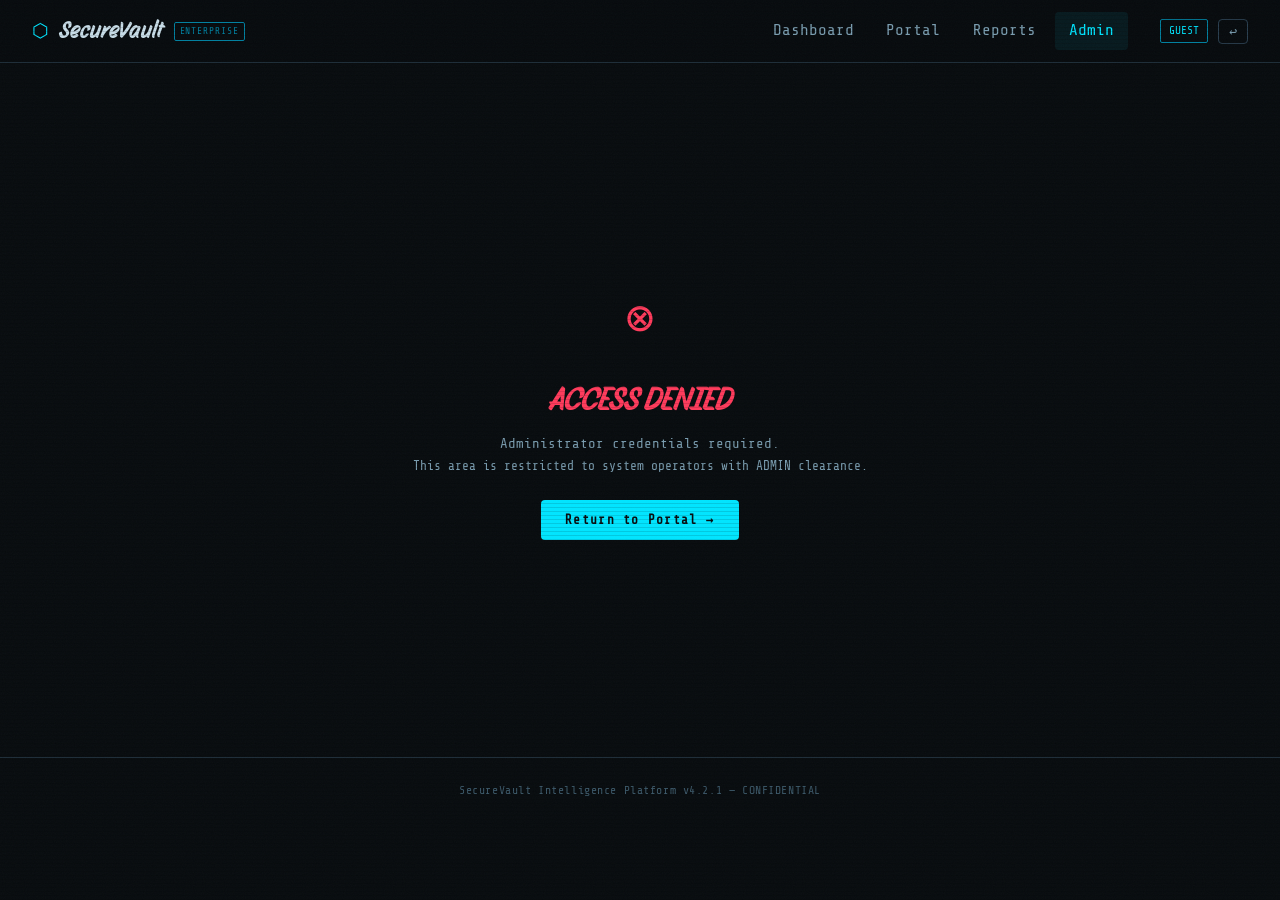
==== admin.html @ 69242add "initial commit 2" ====
<!DOCTYPE html>
<html lang="en">
<head>
  <meta charset="UTF-8" />
  <meta name="viewport" content="width=device-width, initial-scale=1.0" />
  <title>VulnerIOC — Admin Console</title>
  <link rel="stylesheet" href="style.css" />
  <link href="https://fonts.googleapis.com/css2?family=Share+Tech+Mono&family=Story+Script&display=swap" rel="stylesheet">
</head>
<body>
  <div class="scanline"></div>
  <div class="noise"></div>

  <nav class="navbar">
    <div class="nav-brand">
      <span class="brand-icon">⬡</span>
      <span class="brand-name">SecureVault</span>
      <span class="brand-tag">ENTERPRISE</span>
    </div>
    <div class="nav-links">
      <a href="index.html" class="nav-link">Dashboard</a>
      <a href="portal.html" class="nav-link">Portal</a>
      <a href="reports.html" class="nav-link">Reports</a>
      <a href="admin.html" class="nav-link active">Admin</a>
    </div>
    <div class="nav-user">
      <span class="user-badge" id="userDisplay">GUEST</span>
      <button class="btn-logout" onclick="logout()">↩</button>
    </div>
  </nav>

  <!-- VULN #8: Access control is purely client-side CSS/JS visibility toggle.
       The admin panel content is present in the DOM; the "lock" just hides it.
       Attacker can use devtools or JS to reveal it. -->

  <main class="admin-main">

    <div id="accessDenied" class="denied-panel">
      <div class="denied-content">
        <span class="denied-icon">⊗</span>
        <h2>ACCESS DENIED</h2>
        <p>Administrator credentials required.</p>
        <p class="dim">This area is restricted to system operators with ADMIN clearance.</p>
        <a href="portal.html" class="btn-primary" style="margin-top:1.5rem">Return to Portal →</a>
      </div>
    </div>

    <!-- Admin content is in DOM but hidden via CSS class. Just remove the class. -->
    <div id="adminConsole" class="admin-console hidden">
      <div class="page-header">
        <h1 class="page-title">// ADMIN CONSOLE</h1>
        <p class="page-sub">System configuration and operator management.</p>
      </div>

      <div class="admin-grid">

        <div class="admin-card">
          <h3>System Status</h3>
          <div class="status-list">
            <div class="status-row"><span>Core Engine</span><span class="badge green">ONLINE</span></div>
            <div class="status-row"><span>Threat DB</span><span class="badge green">SYNC</span></div>
            <div class="status-row"><span>Vault Storage</span><span class="badge yellow">DEGRADED</span></div>
            <div class="status-row"><span>Audit Log</span><span class="badge green">ACTIVE</span></div>
          </div>
        </div>

        <div class="admin-card">
          <h3>Operator Accounts</h3>
          <div class="op-list" id="opList"></div>
        </div>

        <div class="admin-card full-span">
          <h3>⚠ Master Vault — Administrator Access</h3>
          <p class="dim">Restricted administrative vault. Authenticated admin access only.</p>
          <div class="vault-display">
            <span class="flag-text">FLAG{cl13nt_s1d3_4cc3ss_c0ntr0l_byp4ss_d0m_h1dd3n}</span>
            <p style="margin-top:1rem; opacity:0.5; font-size:0.75rem">
              VAULT-KEY: 7f3a-9c2b-e1d4-0f8a<br/>
              ROTATION: 2024-12-01<br/>
              CLEARANCE: ULTRA
            </p>
          </div>
        </div>

        <div class="admin-card">
          <h3>Config Override</h3>
          <p class="dim">Raw configuration injection (maintenance only).</p>
          <!-- VULN #9: eval() on user input -->
          <textarea id="configInput" class="config-textarea" placeholder="// Enter config expression&#10;// e.g. getSystemInfo()"></textarea>
          <button onclick="runConfig()" class="btn-danger">EXECUTE</button>
          <pre id="configOutput" class="config-output"></pre>
        </div>

        <div class="admin-card">
          <h3>Session Inspector</h3>
          <p class="dim">View raw session storage for debugging.</p>
          <button onclick="dumpStorage()" class="btn-ghost">DUMP STORAGE</button>
          <pre id="storageOutput" class="config-output"></pre>
        </div>

      </div>
    </div>
  </main>

  <footer class="footer">
    <p>SecureVault Intelligence Platform v4.2.1 — CONFIDENTIAL</p>
  </footer>

  <script src="app.js"></script>
  <script>
    // ─── CLIENT-SIDE ACCESS CONTROL — VULN #8 ───────────────────────────────
    // Role check happens here and only controls CSS visibility.
    // The admin panel HTML is already in the DOM.
    function checkAccess() {
      const token = localStorage.getItem('sv_token');
      if (!token) {
        showDenied();
        return;
      }

      try {
        const parts = token.split('.');
        const payload = JSON.parse(atob(parts[1]));

        if (payload.role === 'admin') {
          showAdmin(payload);
        } else {
          showDenied();
          // But the content is right there in the DOM... just toggle the classes.
        }
      } catch {
        showDenied();
      }
    }

    function showDenied() {
      document.getElementById('accessDenied').style.display = 'flex';
      document.getElementById('adminConsole').classList.add('hidden');
    }

    function showAdmin(payload) {
      document.getElementById('accessDenied').style.display = 'none';
      document.getElementById('adminConsole').classList.remove('hidden');
      document.getElementById('userDisplay').textContent = payload.name.split(' ')[0].toUpperCase();
      renderOperators();
    }

    // Operator list (also sensitive data in-page)
    const OPERATORS = [
      { uid: 1,   name: 'System Operator', role: 'admin',   status: 'active' },
      { uid: 101, name: 'Operator One',    role: 'analyst', status: 'active' },
      { uid: 102, name: 'John Smith',      role: 'analyst', status: 'suspended' },
    ];

    function renderOperators() {
      const html = OPERATORS.map(o => `
        <div class="op-row">
          <span class="op-uid">#${o.uid}</span>
          <span class="op-name">${o.name}</span>
          <span class="badge ${o.role === 'admin' ? 'red' : 'blue'}">${o.role}</span>
          <span class="badge ${o.status === 'active' ? 'green' : 'yellow'}">${o.status}</span>
        </div>`).join('');
      document.getElementById('opList').innerHTML = html;
    }

    // VULN #9: eval() — code execution from textarea
    function runConfig() {
      const code = document.getElementById('configInput').value;
      try {
        const result = eval(code); // intentional
        document.getElementById('configOutput').textContent =
          typeof result !== 'undefined' ? String(result) : '(no return value)';
      } catch (e) {
        document.getElementById('configOutput').textContent = 'Error: ' + e.message;
      }
    }

    // Helper available in eval context — attacker will discover via source inspection
    function getSystemInfo() {
      return JSON.stringify({
        version: '4.2.1',
        vaultKey: 'FLAG{3v4l_1s_3v1l_c0d3_3x3cut10n_9f2a}',
        build: 'internal',
      }, null, 2);
    }

    function dumpStorage() {
      const data = {};
      for (let i = 0; i < localStorage.length; i++) {
        const key = localStorage.key(i);
        data[key] = localStorage.getItem(key);
      }
      document.getElementById('storageOutput').textContent = JSON.stringify(data, null, 2);
    }

    checkAccess();
  </script>
</body>
</html>
---- style.css ----
/* ─── SecureVault CSS ──────────────────────────────────────────────────────── */
@import url('https://fonts.googleapis.com/css2?family=Share+Tech+Mono&family=UnifrakturMaguntia&family=Story+Script&display=swap');

:root {
  --bg:        #080c0f;
  --bg2:       #0d1318;
  --bg3:       #111920;
  --border:    #1e2d38;
  --border2:   #2a3f50;
  --text:      #c8dde8;
  --text2:     #7a9db0;
  --text3:     #3d5a6b;
  --accent:    #00e5ff;
  --accent2:   #0080a0;
  --red:       #ff3b5c;
  --orange:    #ff8c00;
  --yellow:    #ffd600;
  --green:     #00e676;
  --purple:    #bb86fc;
  --flag:      #00e5ff;

  --font-mono: 'Share Tech Mono', monospace;
  --font-head: 'Story Script', cursive;
  --hero-title: 'UnifrakturMaguntia', cursive;

  --radius:    4px;
  --transition: 0.15s ease;
}

*, *::before, *::after { box-sizing: border-box; margin: 0; padding: 0; }

html { scroll-behavior: smooth; }

body {
  background: var(--bg);
  color: var(--text);
  font-family: var(--font-mono);
  font-size: 14px;
  line-height: 1.6;
  min-height: 100vh;
  overflow-x: hidden;
}

/* ─── ATMOSPHERIC ─────────────────────────────────────────────────────────── */
.scanline {
  position: fixed; inset: 0; pointer-events: none; z-index: 9999;
  background: repeating-linear-gradient(
    to bottom,
    transparent 0px,
    transparent 3px,
    rgba(0,0,0,0.12) 3px,
    rgba(0,0,0,0.12) 4px
  );
}
.noise {
  position: fixed; inset: 0; pointer-events: none; z-index: 9998; opacity: 0.03;
  background-image: url("data:image/svg+xml,%3Csvg viewBox='0 0 200 200' xmlns='http://www.w3.org/2000/svg'%3E%3Cfilter id='n'%3E%3CfeTurbulence type='fractalNoise' baseFrequency='0.9' numOctaves='4' stitchTiles='stitch'/%3E%3C/filter%3E%3Crect width='100%25' height='100%25' filter='url(%23n)'/%3E%3C/svg%3E");
  background-size: 200px 200px;
}

/* ─── NAVBAR ──────────────────────────────────────────────────────────────── */
.navbar {
  display: flex; align-items: center; gap: 2rem;
  padding: 0.75rem 2rem;
  border-bottom: 1px solid var(--border);
  background: rgba(8,12,15,0.95);
  backdrop-filter: blur(10px);
  position: sticky; top: 0; z-index: 100;
}
.nav-brand { display: flex; align-items: center; gap: 0.6rem; text-decoration: none; }
.brand-icon { color: var(--accent); font-size: 1.2rem; }
.brand-name { font-family: var(--font-head); font-weight: 800; font-size: 1.4rem; color: var(--text); letter-spacing: 0.05em; }
.brand-tag  { font-size: 0.6rem; max-width: 380px; color: var(--accent2); border: 1px solid var(--accent2); padding: 1px 5px; border-radius: 2px; letter-spacing: 0.1em; }
.nav-links  { display: flex; gap: 0.25rem; margin-left: auto; }
.nav-link   { padding: 0.4rem 0.9rem; color: var(--text2); text-decoration: none; border-radius: var(--radius); transition: var(--transition); font-size: 1rem; }
.nav-link:hover, .nav-link.active { color: var(--accent); background: rgba(0,229,255,0.07); }
.nav-user   { display: flex; align-items: center; gap: 0.6rem; }
.user-badge { font-size: 0.7rem; color: var(--accent); border: 1px solid var(--accent2); padding: 2px 8px; border-radius: 2px; }
.btn-logout { background: none; border: 1px solid var(--border2); color: var(--text2); padding: 4px 10px; border-radius: var(--radius); cursor: pointer; font-family: var(--font-mono); transition: var(--transition); }
.btn-logout:hover { border-color: var(--red); color: var(--red); }

/* ─── BUTTONS ─────────────────────────────────────────────────────────────── */
.btn-primary {
  display: inline-block; padding: 0.6rem 1.5rem;
  background: var(--accent); color: var(--bg); border: none;
  font-family: var(--font-mono); font-size: 0.8rem; letter-spacing: 0.1em;
  border-radius: var(--radius); cursor: pointer; text-decoration: none;
  transition: var(--transition); font-weight: bold;
}
.btn-primary:hover { background: #33ecff; transform: translateY(-1px); }
.btn-primary.full-width { width: 100%; text-align: center; }
.btn-ghost {
  display: inline-block; padding: 0.6rem 1.5rem;
  background: transparent; color: var(--text2); border: 1px solid var(--border2);
  font-family: var(--font-mono); font-size: 0.8rem; letter-spacing: 0.1em;
  border-radius: var(--radius); cursor: pointer; text-decoration: none;
  transition: var(--transition);
}
.btn-ghost:hover { border-color: var(--accent); color: var(--accent); }
.btn-search {
  padding: 0.6rem 1.2rem;
  background: var(--bg3); border: 1px solid var(--border2); color: var(--accent);
  font-family: var(--font-mono); font-size: 0.75rem; letter-spacing: 0.1em;
  border-radius: var(--radius); cursor: pointer; transition: var(--transition);
}
.btn-search:hover { background: rgba(0,229,255,0.1); }
.btn-danger {
  padding: 0.5rem 1.2rem;
  background: rgba(255,59,92,0.1); border: 1px solid var(--red); color: var(--red);
  font-family: var(--font-mono); font-size: 0.75rem; letter-spacing: 0.1em;
  border-radius: var(--radius); cursor: pointer; transition: var(--transition); margin-top: 0.5rem;
}
.btn-danger:hover { background: rgba(255,59,92,0.2); }

/* ─── DASHBOARD ───────────────────────────────────────────────────────────── */
.dashboard { padding: 2rem; max-width: 1400px; margin: 0 auto; }

.hero-section {
  display: grid; grid-template-columns: 1fr 1fr; gap: 4rem;
  padding: 4rem 0 3rem; border-bottom: 1px solid var(--border);
}
.hero-eyebrow { font-size: 0.7rem; letter-spacing: 0.06em; color: var(--red); margin-bottom: 1rem; }
.hero-title {
  font-family: var(--hero-title); font-size: 5rem; font-weight: 800; line-height: 1.05;
  color: var(--text); margin-bottom: 1.5rem;
}
.hero-title em { color: var(--accent); font-style: normal; }
.hero-sub { color: var(--text2); max-width: 450px; margin-bottom: 2rem; line-height: 1.7; font-size: 1rem; }
.hero-cta { display: flex; gap: 1rem; align-items: center; }

.hex-grid {
  display: grid; grid-template-columns: repeat(3,1fr); gap: 1rem;
  margin-bottom: 2rem;
}
.hex {
  aspect-ratio: 1; border: 1px solid var(--border2); border-radius: 4px;
  background: var(--bg2); transition: var(--transition);
}
.hex.active { border-color: var(--accent2); background: rgba(0,229,255,0.05); }
.hex.pulsing {
  border-color: var(--accent); background: rgba(0,229,255,0.1);
  animation: pulse 2s ease-in-out infinite;
}
@keyframes pulse {
  0%,100% { box-shadow: 0 0 0 0 rgba(0,229,255,0.3); }
  50%      { box-shadow: 0 0 20px 5px rgba(0,229,255,0.15); }
}

.status-panel { display: flex; gap: 2rem; }
.stat { display: flex; flex-direction: column; }
.stat-val { font-family: var(--font-head); font-size: 2rem; font-weight: 800; color: var(--accent); }
.stat-lbl { font-size: 0.7rem; color: var(--text3); letter-spacing: 0.1em; }

.section-title {
  font-family: var(--font-mono); font-size: 0.8rem; letter-spacing: 0.2em;
  color: var(--accent2); margin-bottom: 1.5rem; padding-top: 2.5rem;
}

.feed-grid {
  display: grid; grid-template-columns: repeat(auto-fill, minmax(280px, 1fr)); gap: 1px;
  border: 1px solid var(--border); background: var(--border);
}
.feed-card {
  background: var(--bg2); padding: 1.2rem;
  border-left: 3px solid var(--border2);
  transition: var(--transition);
}
.feed-card:hover { background: var(--bg3); }
.feed-card.sev-critical { border-left-color: var(--red); }
.feed-card.sev-high     { border-left-color: var(--orange); }
.feed-card.sev-medium   { border-left-color: var(--yellow); }
.feed-card.sev-low      { border-left-color: var(--text3); }
.feed-header { display: flex; justify-content: space-between; margin-bottom: 0.4rem; }
.feed-id  { font-size: 0.75rem; color: var(--text3); }
.feed-sev { font-size: 0.65rem; letter-spacing: 0.12em; color: var(--text2); }
.feed-type { font-family: var(--font-head); font-weight: 700; font-size: 0.9rem; margin-bottom: 0.3rem; }
.feed-desc { font-size: 0.78rem; color: var(--text2); line-height: 1.5; }

.search-section { padding-bottom: 3rem; }
.search-box { display: flex; gap: 0.5rem; margin-bottom: 1rem; }
.search-input {
  flex: 1; padding: 0.6rem 1rem; background: var(--bg2); border: 1px solid var(--border2);
  color: var(--text); font-family: var(--font-mono); font-size: 0.85rem;
  border-radius: var(--radius); outline: none; transition: var(--transition);
}
.search-input:focus { border-color: var(--accent); }
.search-results { margin-top: 0.5rem; }
.results-label { color: var(--text2); margin-bottom: 0.75rem; font-size: 0.8rem; }
.result-row {
  display: flex; gap: 1rem; padding: 0.6rem 0.8rem;
  background: var(--bg2); border: 1px solid var(--border); border-radius: var(--radius);
  margin-bottom: 0.4rem; font-size: 0.8rem;
}

/* ─── PORTAL ──────────────────────────────────────────────────────────────── */
.portal-main {
  padding: 3rem 2rem; max-width: 800px; margin: 0 auto;
  display: flex; flex-direction: column; gap: 1.5rem;
}
.portal-card {
  background: var(--bg2); border: 1px solid var(--border); border-radius: var(--radius);
  overflow: hidden;
}
.portal-card.hidden { display: none; }
.card-header { padding: 1.5rem 2rem; border-bottom: 1px solid var(--border); }
.card-icon { font-size: 1.5rem; color: var(--accent); display: block; margin-bottom: 0.5rem; }
.card-header h2 { font-family: var(--font-head); font-size: 1.3rem; font-weight: 800; margin-bottom: 0.25rem; }
.card-header p  { color: var(--text2); font-size: 0.8rem; }
.card-body { padding: 2rem; }

.field-group { margin-bottom: 1.2rem; }
.field-group label { display: block; font-size: 0.7rem; letter-spacing: 0.15em; color: var(--text3); margin-bottom: 0.4rem; }
.field-input {
  width: 100%; padding: 0.6rem 0.8rem; background: var(--bg3);
  border: 1px solid var(--border2); color: var(--text);
  font-family: var(--font-mono); font-size: 0.85rem;
  border-radius: var(--radius); outline: none; transition: var(--transition);
}
.field-input:focus { border-color: var(--accent); }
.field-hint { font-size: 0.75rem; color: var(--text3); margin-bottom: 1.2rem; line-height: 1.6; }
.error-msg { margin-top: 0.75rem; color: var(--red); font-size: 0.8rem; min-height: 1.2rem; }

.portal-grid { display: grid; grid-template-columns: repeat(2,1fr); gap: 1px; background: var(--border); margin-bottom: 1.5rem; }
.portal-tile {
  background: var(--bg3); padding: 1.5rem; display: flex; flex-direction: column;
  align-items: center; gap: 0.5rem; cursor: pointer; transition: var(--transition);
}
.portal-tile:hover { background: var(--bg2); }
.portal-tile.highlight { color: var(--red); }
.portal-tile.highlight:hover { background: rgba(255,59,92,0.05); }
.tile-icon { font-size: 1.5rem; }
.tile-label { font-size: 0.75rem; letter-spacing: 0.1em; }

.asset-display { min-height: 80px; }
.asset-row {
  display: flex; align-items: center; gap: 1rem;
  padding: 0.7rem; border-bottom: 1px solid var(--border);
  cursor: pointer; transition: var(--transition); font-size: 0.8rem;
}
.asset-row:hover { background: rgba(0,229,255,0.04); }
.asset-id { color: var(--text3); font-size: 0.7rem; }
.asset-name { flex: 1; }
.asset-arrow { color: var(--accent); }
.asset-detail { font-size: 0.82rem; }
.detail-row {
  display: flex; justify-content: space-between; padding: 0.5rem 0;
  border-bottom: 1px solid var(--border); color: var(--text2);
}
.detail-row span:first-child { color: var(--text3); font-size: 0.7rem; letter-spacing: 0.1em; }
.detail-body { margin-top: 1rem; line-height: 1.7; color: var(--text); }
.float-right { float: right; }

/* ─── REPORTS ─────────────────────────────────────────────────────────────── */
.reports-main { padding: 2rem; max-width: 1100px; margin: 0 auto; }
.page-header { padding: 2rem 0 1rem; }
.page-title { font-family: var(--font-head); font-size: 2rem; font-weight: 800; color: var(--accent); margin-bottom: 0.3rem; }
.page-sub { color: var(--text2); font-size: 0.82rem; }
.filter-bar { display: flex; align-items: center; gap: 0.75rem; margin-bottom: 1.5rem; flex-wrap: wrap; }
.filter-bar label { font-size: 0.7rem; letter-spacing: 0.15em; color: var(--text3); }
.hint-text { font-size: 0.72rem; color: var(--text3); }
.mono { font-family: var(--font-mono); }

.report-list { display: flex; flex-direction: column; gap: 1px; background: var(--border); }
.report-row {
  background: var(--bg2); padding: 1rem 1.25rem;
  display: grid; grid-template-columns: 90px 1fr 100px 80px;
  gap: 1rem; align-items: start;
}
.report-row:hover { background: var(--bg3); }
.report-secret { border-left: 3px solid var(--red); }
.report-id { color: var(--text3); font-size: 0.75rem; }
.report-title { font-size: 0.85rem; }
.report-summary { grid-column: 1/-1; color: var(--text2); font-size: 0.8rem; margin-top: 0.3rem; }
.report-status, .report-clearance { font-size: 0.65rem; letter-spacing: 0.1em; }
.status-active  { color: var(--green); }
.status-closed  { color: var(--text3); }
.status-pending { color: var(--yellow); }
.clr-public { color: var(--text2); }
.clr-secret { color: var(--red); }

.redirect-panel { background: var(--bg2); border: 1px solid var(--border); padding: 1.5rem; border-radius: var(--radius); margin-bottom: 1rem; }
.redirect-row { display: flex; gap: 0.75rem; margin: 0.75rem 0; }

.embed-panel { background: var(--bg2); border: 1px solid var(--border); padding: 1.5rem; border-radius: var(--radius); }
.intel-frame { width: 100%; height: 200px; border: 1px solid var(--border2); background: var(--bg3); border-radius: var(--radius); margin: 0.75rem 0; }
.frame-output { min-height: 2rem; font-size: 0.82rem; }

/* ─── ADMIN ───────────────────────────────────────────────────────────────── */
.admin-main { padding: 2rem; max-width: 1200px; margin: 0 auto; }

.denied-panel {
  display: flex; justify-content: center; align-items: center;
  min-height: 70vh;
}
.denied-content { text-align: center; }
.denied-icon { font-size: 3rem; color: var(--red); display: block; margin-bottom: 1rem; }
.denied-content h2 { font-family: var(--font-head); font-size: 2rem; font-weight: 800; color: var(--red); margin-bottom: 0.5rem; }
.denied-content p { color: var(--text2); }

.admin-console.hidden { display: none; }
.admin-grid { display: grid; grid-template-columns: repeat(2, 1fr); gap: 1.5rem; margin-top: 1.5rem; }
.admin-card { background: var(--bg2); border: 1px solid var(--border); padding: 1.5rem; border-radius: var(--radius); }
.admin-card h3 { font-family: var(--font-head); font-weight: 700; margin-bottom: 1rem; font-size: 0.95rem; }
.admin-card.full-span { grid-column: 1/-1; }

.status-list, .op-list { display: flex; flex-direction: column; gap: 0.5rem; }
.status-row, .op-row {
  display: flex; justify-content: space-between; align-items: center;
  padding: 0.4rem 0; border-bottom: 1px solid var(--border); font-size: 0.8rem;
}
.op-uid { color: var(--text3); font-size: 0.7rem; }
.op-name { flex: 1; padding: 0 0.5rem; }

.badge {
  font-size: 0.6rem; letter-spacing: 0.12em; padding: 2px 7px;
  border-radius: 2px; border: 1px solid currentColor;
}
.badge.green  { color: var(--green); }
.badge.yellow { color: var(--yellow); }
.badge.red    { color: var(--red); }
.badge.blue   { color: var(--accent); }

.vault-display {
  background: var(--bg3); border: 1px solid var(--border2); padding: 1.5rem;
  border-radius: var(--radius); font-family: var(--font-mono);
}

.config-textarea {
  width: 100%; height: 100px; padding: 0.75rem;
  background: var(--bg); border: 1px solid var(--border2); color: var(--text);
  font-family: var(--font-mono); font-size: 0.8rem; border-radius: var(--radius);
  resize: vertical; outline: none;
}
.config-textarea:focus { border-color: var(--orange); }
.config-output {
  margin-top: 0.75rem; padding: 0.75rem; background: var(--bg);
  border: 1px solid var(--border); border-radius: var(--radius);
  font-size: 0.78rem; color: var(--green); min-height: 60px;
  white-space: pre-wrap; word-break: break-all;
}

/* ─── SHARED UTILS ────────────────────────────────────────────────────────── */
.hidden  { display: none !important; }
.dim     { color: var(--text3); font-size: 0.8rem; }
.small   { font-size: 0.72rem; }

.flag-text {
  color: var(--flag); font-family: var(--font-mono); font-size: 0.85rem;
  text-shadow: 0 0 8px rgba(0,229,255,0.5);
  background: rgba(0,229,255,0.05); padding: 0.2rem 0.5rem;
  border-radius: 3px; border: 1px solid rgba(0,229,255,0.2);
}

.sv-alert {
  position: fixed; bottom: 2rem; right: 2rem; z-index: 9999;
  padding: 0.75rem 1.5rem; border-radius: var(--radius);
  font-family: var(--font-mono); font-size: 0.8rem;
  animation: fadeIn 0.2s ease;
}
.sv-alert-error { background: rgba(255,59,92,0.15); border: 1px solid var(--red); color: var(--red); }
.sv-alert-info  { background: rgba(0,229,255,0.1); border: 1px solid var(--accent); color: var(--accent); }

@keyframes fadeIn { from { opacity: 0; transform: translateY(8px); } to { opacity: 1; transform: none; } }

/* ─── FOOTER ──────────────────────────────────────────────────────────────── */
.footer {
  padding: 1.5rem 2rem; border-top: 1px solid var(--border);
  text-align: center; color: var(--text3); font-size: 0.72rem;
  letter-spacing: 0.05em;
}
.footer-hash { margin-top: 0.25rem; opacity: 0.5; }

/* ─── RESPONSIVE ──────────────────────────────────────────────────────────── */
@media (max-width: 768px) {
  .hero-section { grid-template-columns: 1fr; }
  .admin-grid   { grid-template-columns: 1fr; }
  .report-row   { grid-template-columns: 1fr 1fr; }
  .hero-title   { font-size: 2.5rem; }
}
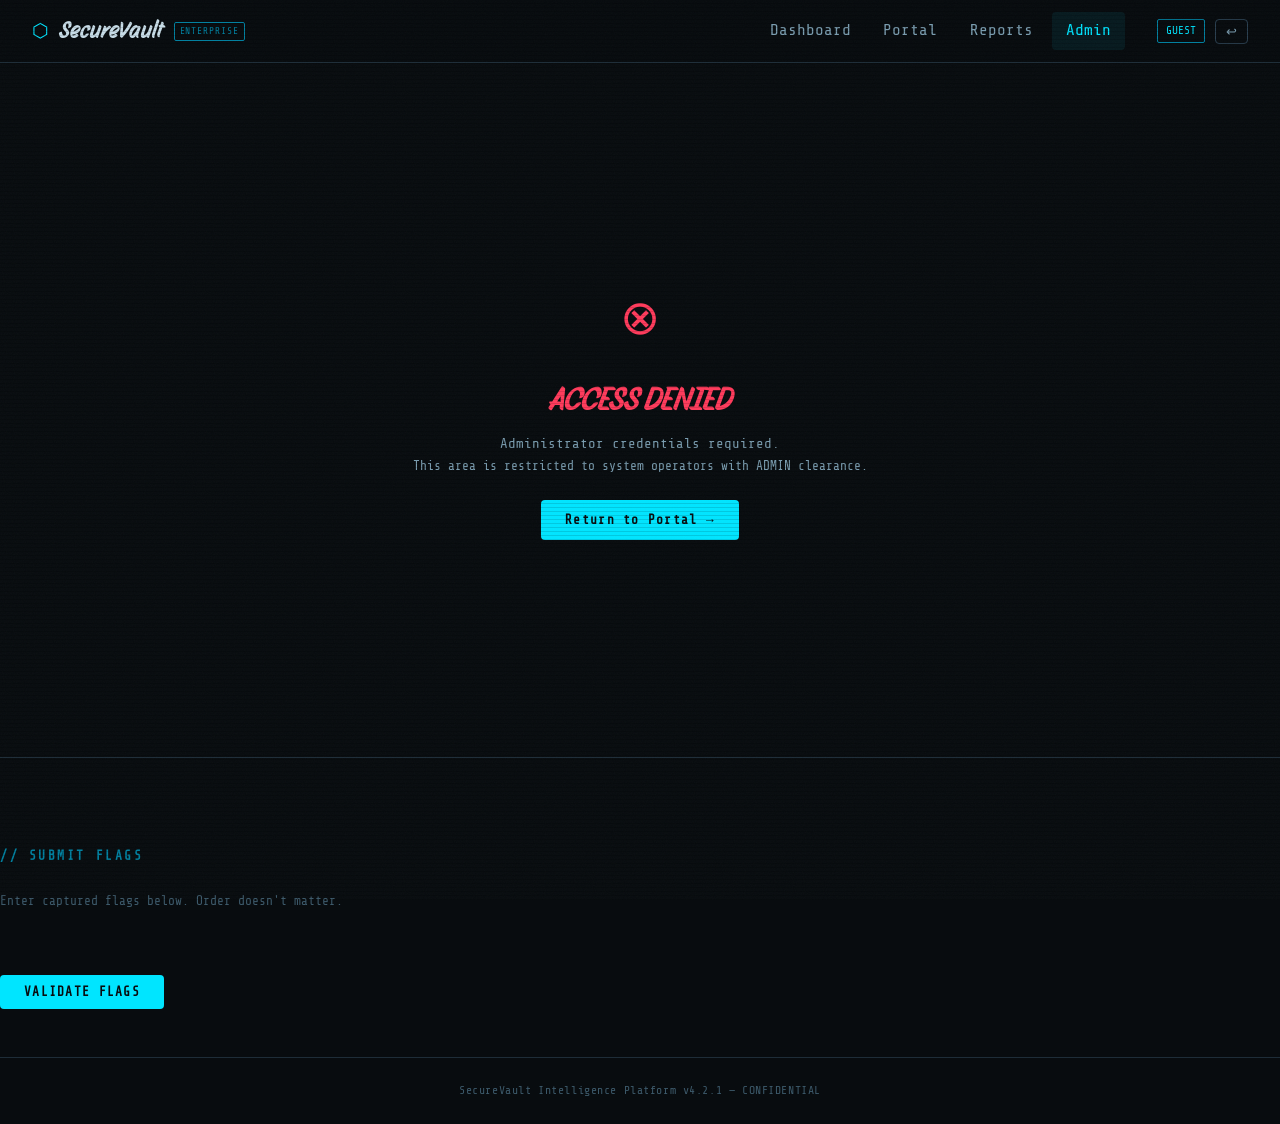
==== commit 2f0ffb4b: "validate flag" ====
--- a/admin.html
+++ b/admin.html
@@ -102,6 +102,18 @@
     </div>
   </main>
 
+<section class="flags-section">
+  <h2 class="section-title">// SUBMIT FLAGS</h2>
+  <p class="dim" style="margin-bottom:2rem">Enter captured flags below. Order doesn't matter.</p>
+  <div class="flags-grid" id="flagsGrid">
+    <!-- 10 flag inputs -->
+  </div>
+  <div style="margin-top:2rem">
+    <button onclick="checkFlags()" class="btn-primary">VALIDATE FLAGS</button>
+    <span id="flagStatus" style="margin-left:1rem; font-size:0.8rem"></span>
+  </div>
+</section>
+
   <footer class="footer">
     <p>SecureVault Intelligence Platform v4.2.1 — CONFIDENTIAL</p>
   </footer>
--- a/style.css
+++ b/style.css
@@ -362,6 +362,45 @@
 
 @keyframes fadeIn { from { opacity: 0; transform: translateY(8px); } to { opacity: 1; transform: none; } }
 
+/*----------- FLAG INPUTS -------------*/
+
+.flags-section { padding: 3rem 0; border-top: 1px solid var(--border); }
+
+.flags-grid {
+  display: grid;
+  grid-template-columns: repeat(2, 1fr);
+  gap: 0.75rem;
+}
+
+.flag-row {
+  display: flex;
+  align-items: center;
+  gap: 0.75rem;
+  background: var(--bg2);
+  border: 1px solid var(--border);
+  padding: 0.6rem 1rem;
+  border-radius: var(--radius);
+  transition: var(--transition);
+}
+
+.flag-row.correct { border-color: var(--green); background: rgba(0,230,118,0.05); }
+.flag-row.wrong   { border-color: var(--red);   background: rgba(255,59,92,0.05);  }
+
+.flag-num { color: var(--text3); font-size: 0.7rem; min-width: 24px; }
+
+.flag-input {
+  flex: 1;
+  background: transparent;
+  border: none;
+  color: var(--text);
+  font-family: var(--font-mono);
+  font-size: 0.82rem;
+  outline: none;
+}
+
+.flag-indicator { font-size: 0.9rem; min-width: 16px; }
+
+
 /* ─── FOOTER ──────────────────────────────────────────────────────────────── */
 .footer {
   padding: 1.5rem 2rem; border-top: 1px solid var(--border);
@@ -376,4 +415,4 @@
   .admin-grid   { grid-template-columns: 1fr; }
   .report-row   { grid-template-columns: 1fr 1fr; }
   .hero-title   { font-size: 2.5rem; }
-}
+}
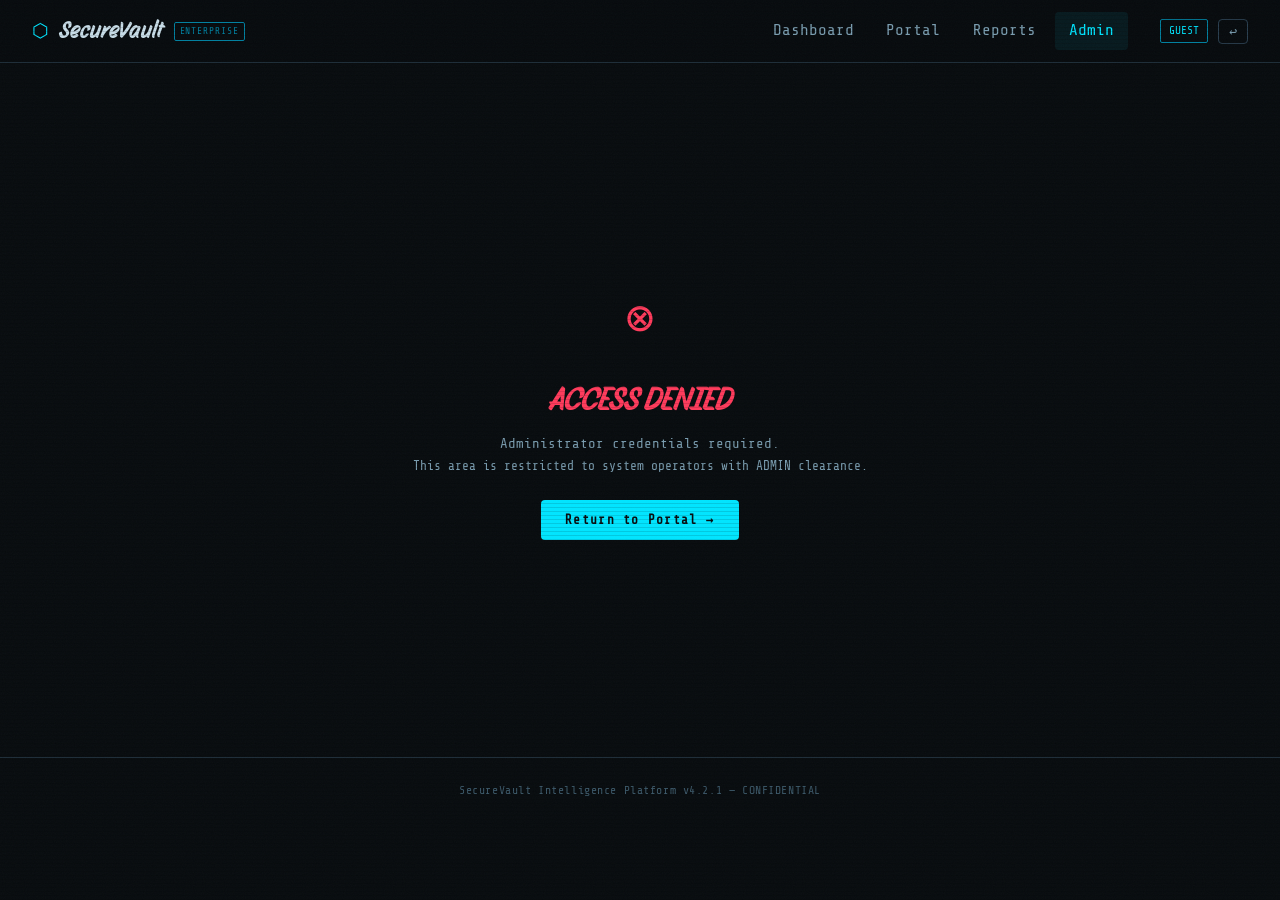
==== commit f258e736: "flag validation 2" ====
--- a/admin.html
+++ b/admin.html
@@ -102,18 +102,6 @@
     </div>
   </main>
 
-<section class="flags-section">
-  <h2 class="section-title">// SUBMIT FLAGS</h2>
-  <p class="dim" style="margin-bottom:2rem">Enter captured flags below. Order doesn't matter.</p>
-  <div class="flags-grid" id="flagsGrid">
-    <!-- 10 flag inputs -->
-  </div>
-  <div style="margin-top:2rem">
-    <button onclick="checkFlags()" class="btn-primary">VALIDATE FLAGS</button>
-    <span id="flagStatus" style="margin-left:1rem; font-size:0.8rem"></span>
-  </div>
-</section>
-
   <footer class="footer">
     <p>SecureVault Intelligence Platform v4.2.1 — CONFIDENTIAL</p>
   </footer>
